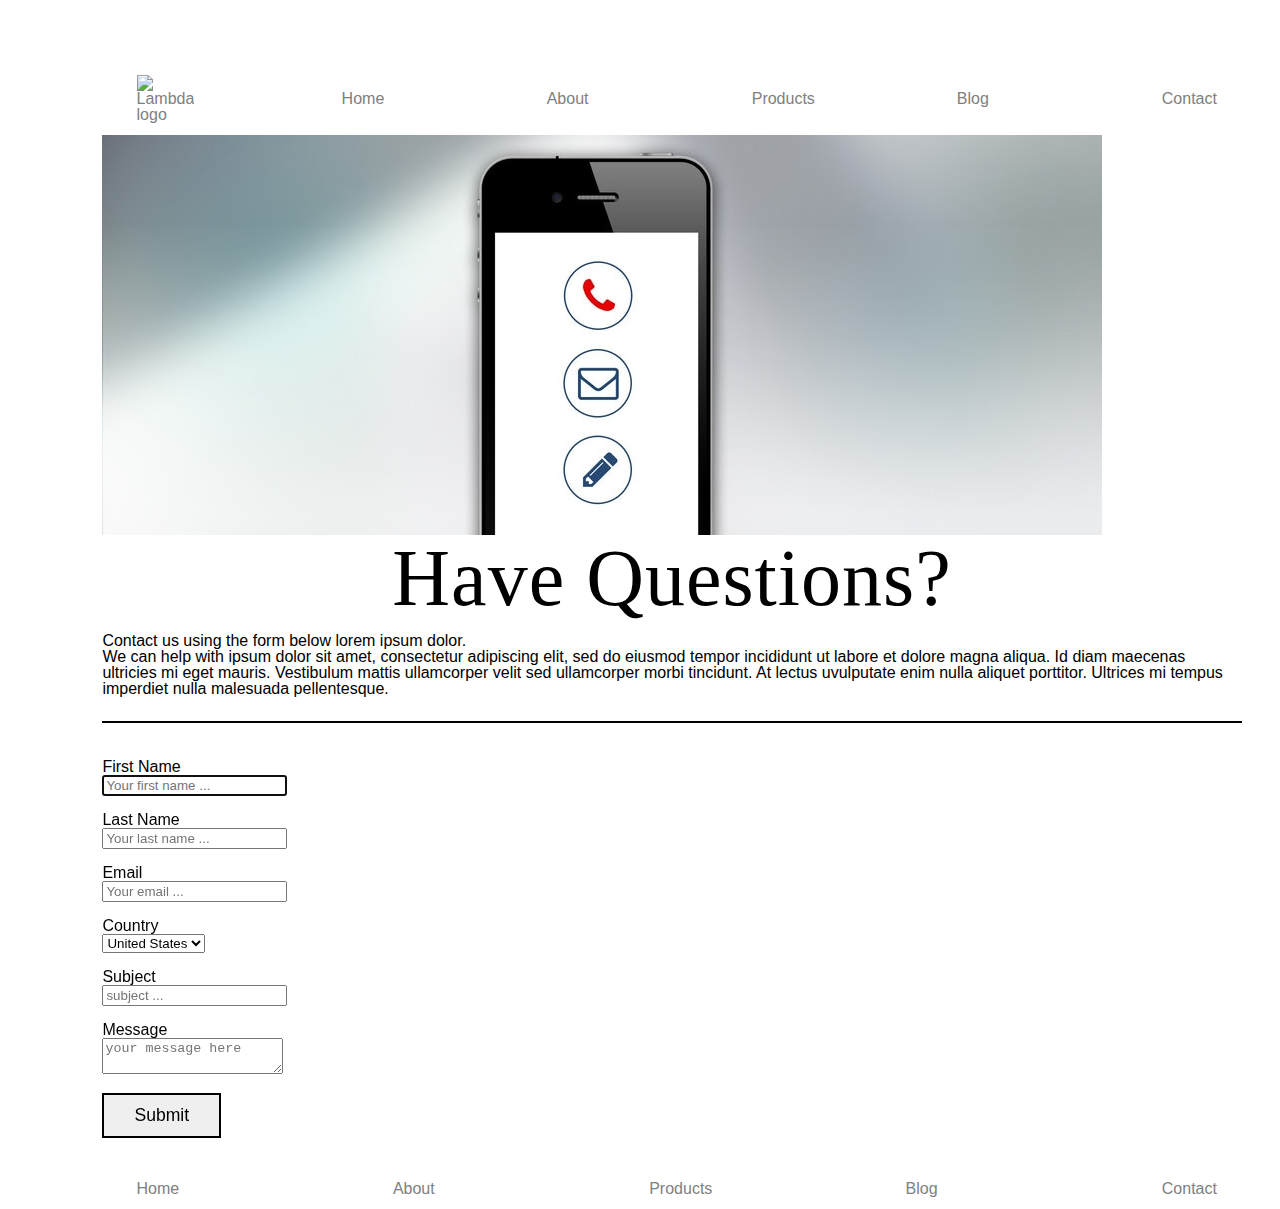
==== contact.html @ db5a53a9 "add contacts dot html page" ====
<!doctype html>

<html lang="en">
<head>
  <meta charset="utf-8">

  <title>Sprint Challenge - Contact</title>

  <link href="https://fonts.googleapis.com/css?family=Roboto|Rubik" rel="stylesheet">
  <link rel="stylesheet" href="css/index.css">

</head>

<body>
    <div class="container">
    <header>
        <nav>
            <a class="logo" href="index.html"/> <img alt="Lambda logo" src="img/lambda-black.png"</a>
            <a href="index.html">Home</a>
            <a href="about.html">About</a>
            <a href="#">Products</a>
            <a href="#">Blog</a>
            <a href="contact.html">Contact</a>
        </nav> 
    </header>
    <img class="jumbo" alt="coming and going light streaks" src="img/jumbo-contact.jpg"/>
    <div>
    <h1>Have Questions?</h1>
    <p>Contact us using the form below lorem ipsum dolor.</p>
    <p>We can help with  ipsum dolor sit amet, consectetur adipiscing elit, sed do eiusmod tempor incididunt ut labore et dolore magna aliqua. Id diam maecenas ultricies mi eget mauris. Vestibulum mattis ullamcorper velit sed ullamcorper morbi tincidunt. At lectus uvulputate enim nulla aliquet porttitor. Ultrices mi tempus imperdiet nulla malesuada pellentesque.</p>
    </div>
</br>
<hr>
</br>

    <form action="action.php">
        <label for="first-name">First Name</label></br>
        <input type="text" id="first-name" name="first-name" placeholder="Your first name ..." required autofocus="autofocus"></br></br>

        <label for="last-name">Last Name</label></br>
        <input type="text" id="last-name" name="last-name" placeholder="Your last name ..." required></br></br>

        <label for="email">Email</label></br>
        <input type="email" id="email" name="email" class="text" placeholder="Your email ..." required></br></br>
        
        <label for="country">Country</label></br>
        <select id="country" name="country">
            <option value="US">United States</option>
            <option value="Canada">Canada</option>
            <option value="Mexico">Mexico</option>
            <option value="Other">Other</option>
        </select></br></br>

        <label for="subject">Subject</label></br>
        <input type="text" id="subject" name="subject" placeholder="subject ..." required>
    </br></br>

        <label for="message">Message</label></br>
        <textarea id="message" name="message" placeholder="your message here" required></textarea>
</br></br>
        <input type="submit" value="Submit" class="button">
    </form>
</br></br>
   
        
        

        
        
        <footer>
            <nav>
                <a href="#">Home</a>
                <a href="#">About</a>
                <a href="#">Products</a>
                <a href="#">Blog</a>
                <a href="contact.html">Contact</a>
            </nav>
        </footer>
    </div><!-- container -->        
</body>
</html>
---- css/index.css ----
html, body, div, span, applet, object, iframe,
h1, h2, h3, h4, h5, h6, p, blockquote, pre,
a, abbr, acronym, address, big, cite, code,
del, dfn, em, img, ins, kbd, q, s, samp,
small, strike, strong, sub, sup, tt, var,
b, u, i, center,
dl, dt, dd, ol, ul, li,
fieldset, form, label, legend,
table, caption, tbody, tfoot, thead, tr, th, td,
article, aside, canvas, details, embed, 
figure, figcaption, footer, header, hgroup, 
menu, nav, output, ruby, section, summary,
time, mark, audio, video {
	margin: 0;
	padding: 0;
	border: 0;
	font-size: 100%;
	font: inherit;
	vertical-align: baseline;
}
/* HTML5 display-role reset for older browsers */
article, aside, details, figcaption, figure, 
footer, header, hgroup, menu, nav, section {
	display: block;
}
body {
	line-height: 1;
}
ol, ul {
	list-style: none;
}
blockquote, q {
	quotes: none;
}
blockquote:before, blockquote:after,
q:before, q:after {
	content: '';
	content: none;
}
table {
	border-collapse: collapse;
	border-spacing: 0;
}

/* Set every element's box-sizing to border-box */
* {
    box-sizing: border-box;
}

html, body {
    height: 100%;
    font-family: 'Titillium Web', sans-serif;
}

h1, h2, h3, h4, h5 {
    font-family: 'Bangers', cursive;
    letter-spacing: 1px;
    margin-bottom: 15px;
}

/* Copy and paste your work from yesterday here and start to refactor into flexbox */

.container, .container2{
	margin-left: 8%;
	margin-right: 3%;
	margin-top: 5%
}
nav{
	display: flex;
	flex-direction: row;
	align-items: center;
    justify-content: space-between;
    flex-wrap: wrap;
}


nav img{
	align-items: center;
	
}

a{
	list-style-type: none;
	color: gray;
	text-decoration: none;
    font-size: 1.1 em;
    padding: 1% 3% 1% 3%;
    width: 10%;
}
a:hover{
    background: black;
    color: white;
}

.header-button{
	display: flex;
	flex-direction: column;
	align-items: center;
	padding: 10px;
	margin-right: 6%
}

h1{
	font-size: 500%;
	text-align: center;
}

header .first-row{
	display: flex;
	flex-wrap: nowrap;
	align-items: stretch;
	justify-content: center;
	margin-top: 20px;
}

.button{
	padding: 10px 30px 10px 30px;
	font-size: 1.1em;
	border: 2px solid black;
	text-align: center;
}
.logo{
    animation: spin;
    animation-duration: 3s;
}
@keyframes spin{
    from{ transform: rotate(0deg)}
    to{ transform: rotate(360deg)}
}
hr{
	height: 2px;
	border: 1px solid black;
	margin-bottom: 20px;
}
.threeCol{
	display:flex;
	justify-content: space-between;
	text-align: justify;
	margin: 10px;
}
.twoCol{
	display: flex;
	justify-content: space-between;
	text-align: justify;
}

.container section{
	display: flex;
	flex-direction: column;
	padding-right: 4%;	
}
#middle-img{
	width: 95%;
	height: 23%;
	margin-right: 30px;
}
.copyright{
	text-align: center;
	width: 100%;
}
.services-header-img{
	width: 95%;
	height: 23%;
	margin-right: 5%;	
}
.container2 h1{
	font-size: 100%;
	text-align: left;
	margin-top: 5%;
}
.container2{
	margin-left: 8%;
	margin-right: 8%;	
}
.container2 hr{
	 width: 95%;
	 border: 1px solid black;
	 margin-left: 0;
}
aside{
	text-align: justify;
	width: 95%
}
.container2 section{
	display: flex;
	justify-content: space-evenly;
	align-content: space-between;
	flex-direction: row;
	flex-wrap: wrap;
	width: 100%;	
}

.container2 div{
	width: 45%;
	margin: 2% 5% 2% 0
}
.container2  main div{
	border: 1px solid black;
	padding: 2%;
	background: #F0F0F0;
}
.container2 button{
	margin: 15px 0 15px 0;
	padding: 8px 30px 8px 30px;
	border-radius: 4px;
	background: white;
	border: 1px solid black;
}
.container2 ul{
	list-style-type: disc;
	list-style-position: inside; 
}

.container2 ul li{
	margin: 10px 0 10px 0;
}
.services-info-img{
	width: 100%;
}
.facts-row{
	background: none;
}
.container2 h2{
	margin-bottom: 30px;
}
.container2 .features-header-img{
	width: 95%;
	height: 50%;
}

@media(max-width: 800px){
    body{
        width: 95%;
    }
    .mainImg{
        display: none;
    }
    
    .mainNav .logo{
         order: -1;
         display: block;
         margin: 0 38%;
         align-self: center;
         padding-bottom: 3%;
         animation: spin;
         animation-duration: 0s;
        }
    }
@media(max-width: 500px){
    .container, .container2{
        width: 95%;
        font-size: 0.8em;
    }
    .mainNav{flex-direction: column;}
    .mainNav a{
        border-bottom: 1px solid lightgray;
        padding: 3% 0 3% 0;
        width: 95%;
        text-align: center;
    }
    .mainNav .logo{
        margin: 0 auto;
        width: 25%;
    }
   
    .mainNav a:first-of-type{
        border-top: 1px solid black;
    }
    h1{width: 65%;}
    .button{
        border: 1px solid black;
        background: white;
        padding: 2% 8% 2% 8%;
    }
    .button:hover{
        background: lightslategray;
        border: 1px solid darkblue;
    }
    .threeCol{
        flex-direction: column;
        width: 95%;
        margin: 1em 0 1em 0;
        text-align: left;
    }
    .twoCol{
        flex-direction: column;
        width: 95%;
        margin: 1em 0 1em 0;
        text-align: left;
    }
    h2{margin-top: 6%;}
    .container2 div{
        flex-direction: column;
        width: 90%;
        margin: 1em 0 1em 0;
        wrap: nowrap;
    }
    .services-info-img{
        display: none;
    }

}
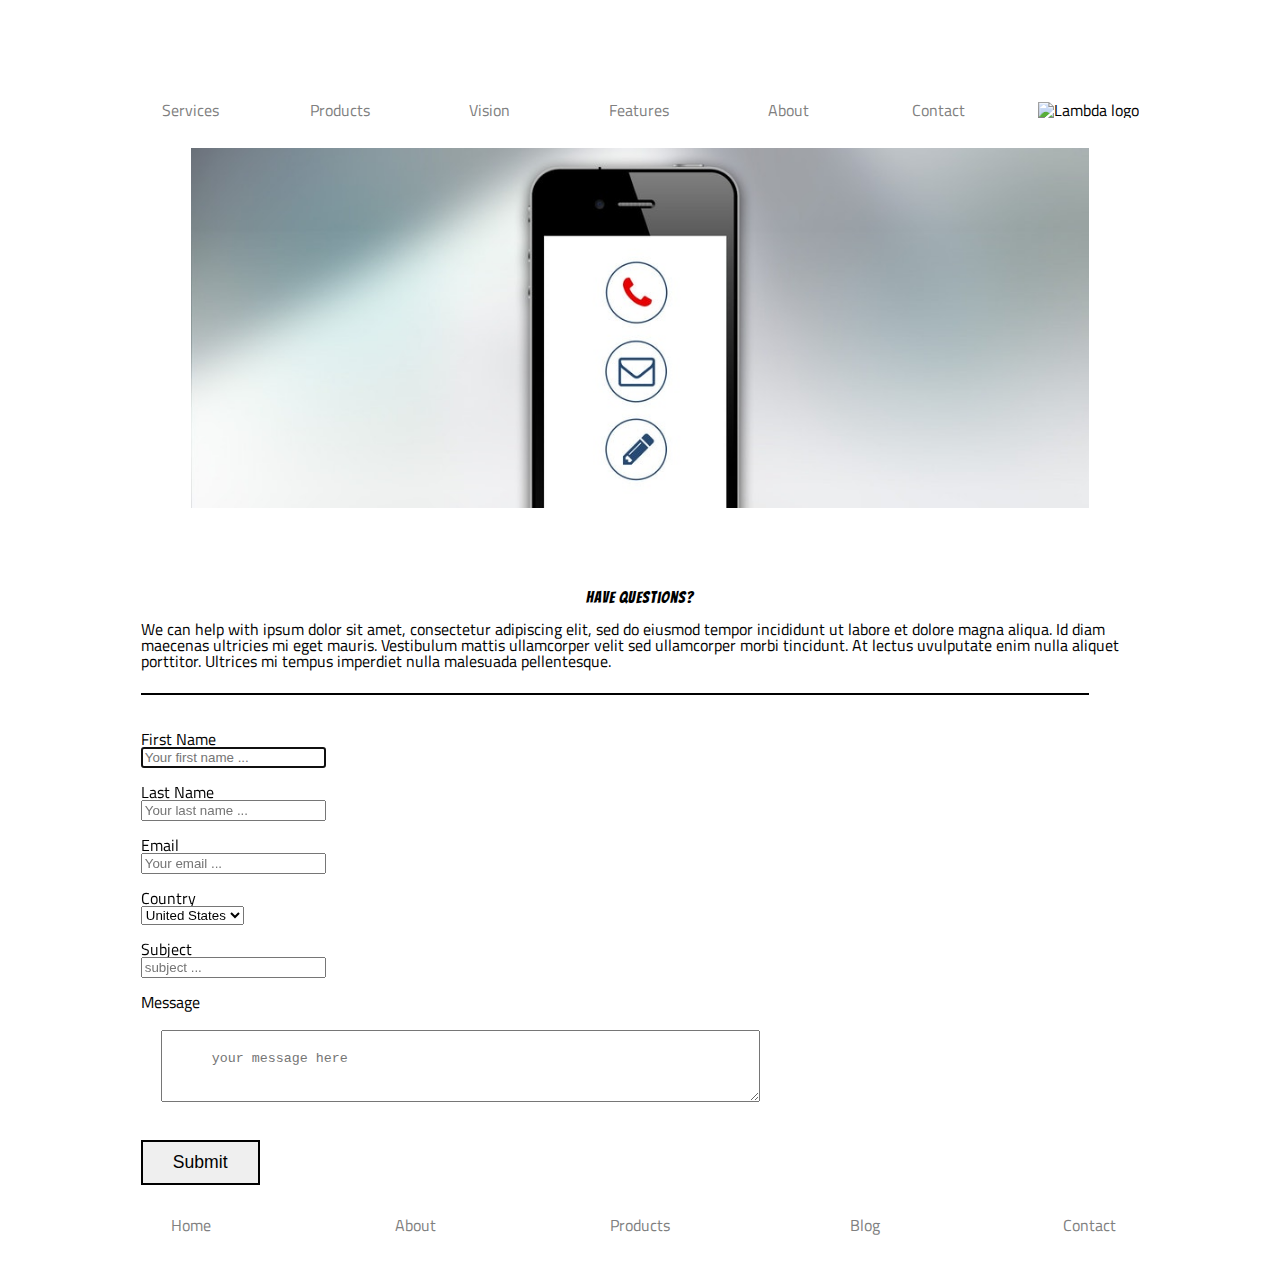
==== commit 08d6ee92: "final style tweaking before pull request" ====
--- a/contact.html
+++ b/contact.html
@@ -3,32 +3,34 @@
 <html lang="en">
 <head>
   <meta charset="utf-8">
+  <meta name="viewport" content="width=device-width, initial-scale=1">
+  <title>Great Idea - Contact</title>
 
-  <title>Sprint Challenge - Contact</title>
-
-  <link href="https://fonts.googleapis.com/css?family=Roboto|Rubik" rel="stylesheet">
+  <link href="https://fonts.googleapis.com/css?family=Bangers|Titillium+Web" rel="stylesheet">
   <link rel="stylesheet" href="css/index.css">
 
 </head>
 
 <body>
-    <div class="container">
+    <div class="container2">
     <header>
-        <nav>
-            <a class="logo" href="index.html"/> <img alt="Lambda logo" src="img/lambda-black.png"</a>
-            <a href="index.html">Home</a>
-            <a href="about.html">About</a>
+        <nav class="mainNav">
+            <a href="services.html">Services</a>
             <a href="#">Products</a>
-            <a href="#">Blog</a>
+            <a href="#">Vision</a>
+            <a href="heatures.html">Features</a>
+            <a href="index.html">About</a>
             <a href="contact.html">Contact</a>
+            <img alt="Lambda logo" src="img/logo.png" class="logo">
         </nav> 
     </header>
-    <img class="jumbo" alt="coming and going light streaks" src="img/jumbo-contact.jpg"/>
-    <div>
+    <main>
+    <img class="contact" alt="Phone" src="img/jumbo-contact.jpg"/>
+    <section class="section">
     <h1>Have Questions?</h1>
-    <p>Contact us using the form below lorem ipsum dolor.</p>
+
     <p>We can help with  ipsum dolor sit amet, consectetur adipiscing elit, sed do eiusmod tempor incididunt ut labore et dolore magna aliqua. Id diam maecenas ultricies mi eget mauris. Vestibulum mattis ullamcorper velit sed ullamcorper morbi tincidunt. At lectus uvulputate enim nulla aliquet porttitor. Ultrices mi tempus imperdiet nulla malesuada pellentesque.</p>
-    </div>
+    </section>
 </br>
 <hr>
 </br>
@@ -61,7 +63,7 @@
         <input type="submit" value="Submit" class="button">
     </form>
 </br></br>
-   
+   </main>
         
         
 
--- a/css/index.css
+++ b/css/index.css
@@ -84,8 +84,9 @@
 	color: gray;
 	text-decoration: none;
     font-size: 1.1 em;
-    padding: 1% 3% 1% 3%;
     width: 10%;
+    text-align: center;
+    padding 2% 4% 2% 4%;
 }
 a:hover{
     background: black;
@@ -98,6 +99,20 @@
 	align-items: center;
 	padding: 10px;
 	margin-right: 6%
+}
+textarea{
+    width: 60%;
+    padding: 2% 5% 2% 5%;
+    margin: 2%;
+    height: 15%
+}
+.contact{
+    width: 90%;
+	height: 35%;
+	margin:3% 5% 3% 5%;
+}
+.main{
+    width: 95%
 }
 
 h1{
@@ -171,6 +186,9 @@
 .container2{
 	margin-left: 8%;
 	margin-right: 8%;	
+}
+.container2{
+    padding: 3%;
 }
 .container2 hr{
 	 width: 95%;
@@ -245,6 +263,9 @@
          animation: spin;
          animation-duration: 0s;
         }
+    .contact-header-img{
+            display: none;
+        }
     }
 @media(max-width: 500px){
     .container, .container2{
@@ -261,6 +282,21 @@
     .mainNav .logo{
         margin: 0 auto;
         width: 25%;
+    }
+    input{
+        width: 80%;
+        padding: 2% 5% 2% 5%;
+        margin: 2%;
+    }
+    textarea{
+        width: 80%;
+        padding: 2% 5% 2% 5%;
+        margin: 2%;
+    }
+    select{
+        width: 40%;
+        padding: 2% 5% 2% 5%;
+        margin: 2%
     }
    
     .mainNav a:first-of-type{
@@ -298,7 +334,10 @@
     .services-info-img{
         display: none;
     }
-
-}
-
-
+    .contact-header-img{
+        display: none;
+    }
+
+}
+
+
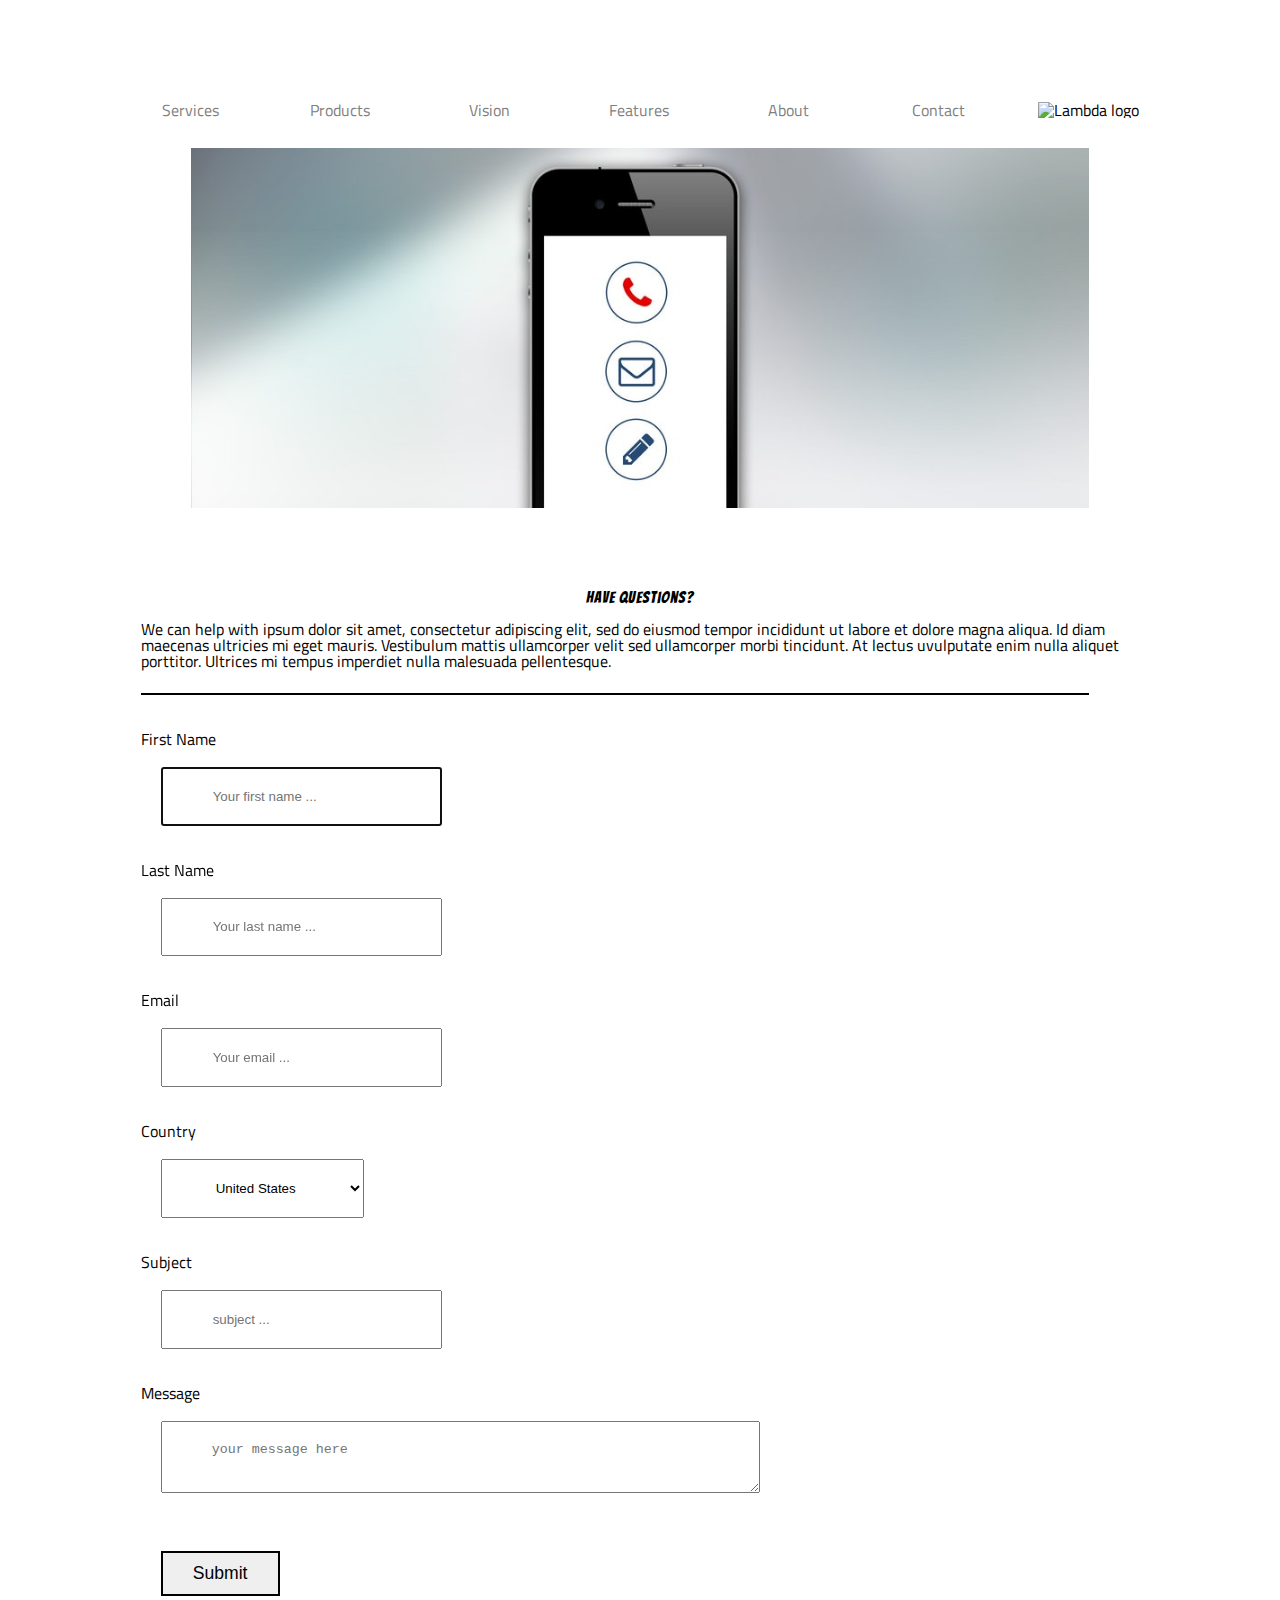
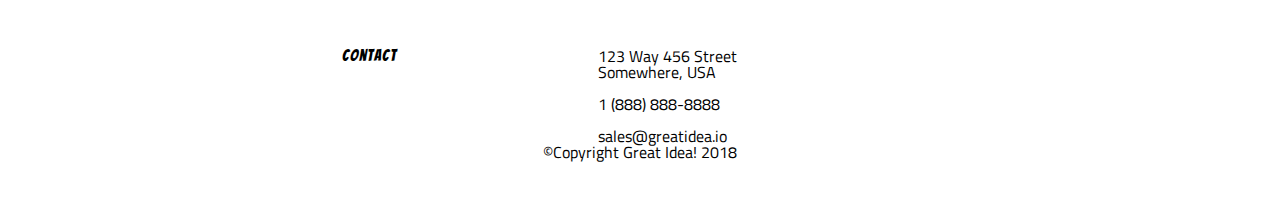
==== commit 404c9694: "final edit of nav bar after pair coding feedback" ====
--- a/contact.html
+++ b/contact.html
@@ -65,19 +65,17 @@
 </br></br>
    </main>
         
-        
-
-        
-        
-        <footer>
-            <nav>
-                <a href="#">Home</a>
-                <a href="#">About</a>
-                <a href="#">Products</a>
-                <a href="#">Blog</a>
-                <a href="contact.html">Contact</a>
-            </nav>
-        </footer>
+   <section>
+    <h3>Contact</h3>
+    <address>
+      123 Way 456 Street</br>
+      Somewhere, USA</br></br>
+      1 (888) 888-8888</br></br>
+      sales@greatidea.io
+    </address><br>
+  </section>
+    <p class="copyright"> &copy;Copyright Great Idea! 2018 </p>
+  </br>
     </div><!-- container -->        
 </body>
 </html>--- a/css/index.css
+++ b/css/index.css
@@ -178,6 +178,10 @@
 	height: 23%;
 	margin-right: 5%;	
 }
+select, input, textarea{
+    padding: 2% 5% 2% 5%;
+    margin: 2%;
+}
 .container2 h1{
 	font-size: 100%;
 	text-align: left;
@@ -283,22 +287,9 @@
         margin: 0 auto;
         width: 25%;
     }
-    input{
-        width: 80%;
-        padding: 2% 5% 2% 5%;
-        margin: 2%;
-    }
-    textarea{
-        width: 80%;
-        padding: 2% 5% 2% 5%;
-        margin: 2%;
-    }
-    select{
-        width: 40%;
-        padding: 2% 5% 2% 5%;
-        margin: 2%
-    }
-   
+    input{width: 80%;}
+    textarea{width: 80%;}
+    select{width: 40%;}   
     .mainNav a:first-of-type{
         border-top: 1px solid black;
     }
